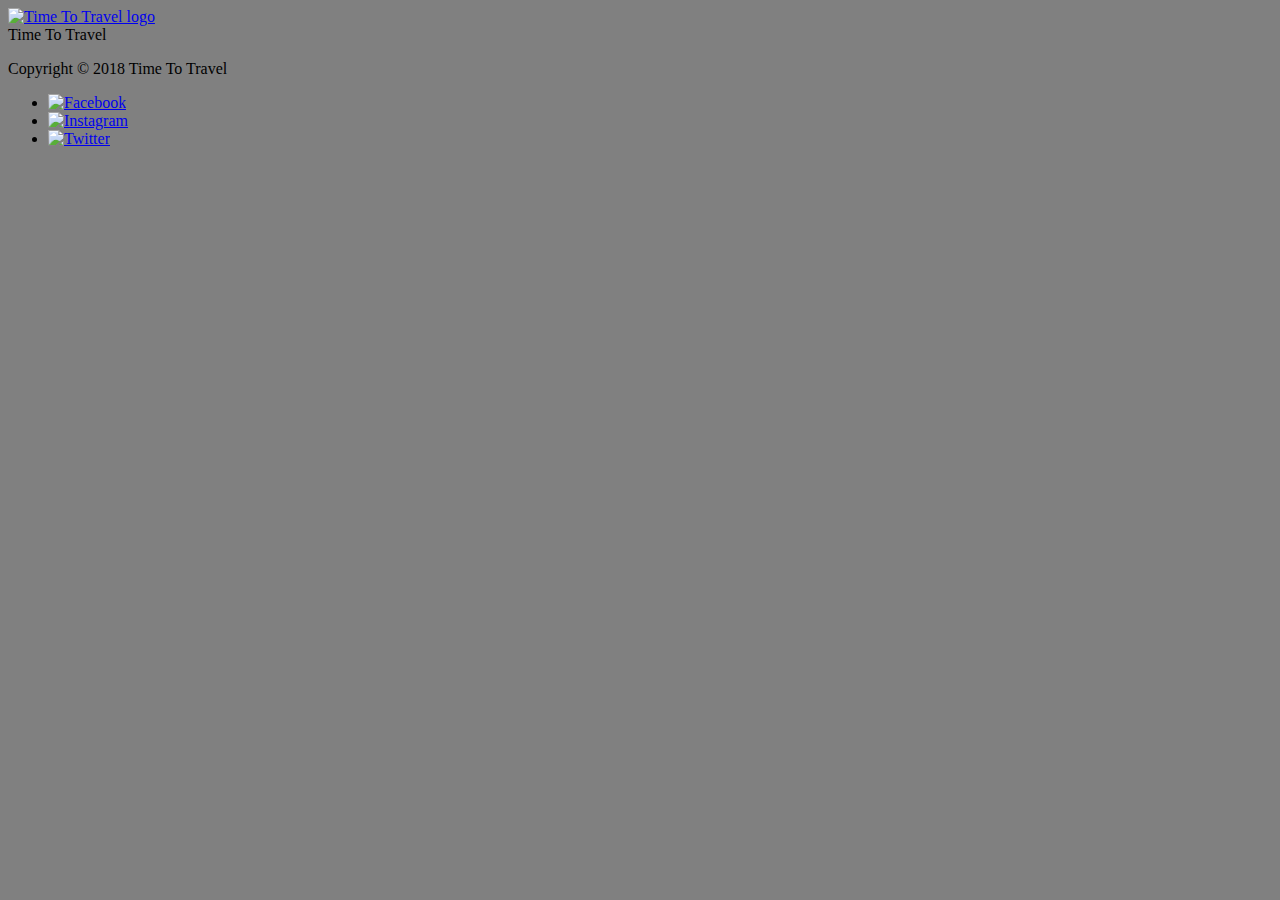
==== index.html @ 0cbfc21f "footer code" ====
<!doctype html>

<html>

<head>
    <meta charset="utf-8">
    <title>Great deals from It's Time To Travel</title>

</head>

<body style="background: grey;">

    <header>
        <div class="layout-wide">
            <div class="logo-wrapper">
                <a href="index.html">
                    <img src="resources/images/logo.svg" alt="Time To Travel logo" class="logo">
                </a>
            </div>
            <!-- logo-wrapper -->

            <div class="site-title">
                Time To Travel
            </div>
        </div>
    </header>

    <main>

    </main>

    <footer>
        <div class="footer-subscribe">

            <div class="layout-wide">

                <!-- subscription form will go here -->

            </div>


        </div>

        <div class="footer-notices">
            <div class="layout-wide">

                <p class="copyright">Copyright &copy; 2018 Time To Travel</p>


                <ul>
                    <li>
                        <a href="https://facebook.com" target="new">
                            <img src="resources/icons/icon-facebook.svg" alt="Facebook">
                        </a>
                    </li>

                    <li>
                        <a href="http://instagram.com" target="new">
                            <img src="resources/icons/icon-instagram.svg" alt="Instagram">
                        </a>
                    </li>

                    <li>
                        <a href="https://twitter.com" target="new">
                            <img src="resources/icons/icon-twitter.svg" alt="Twitter">
                        </a>
                    </li>
                </ul>
            </div>
        </div>

    </footer>




</body>


</html>
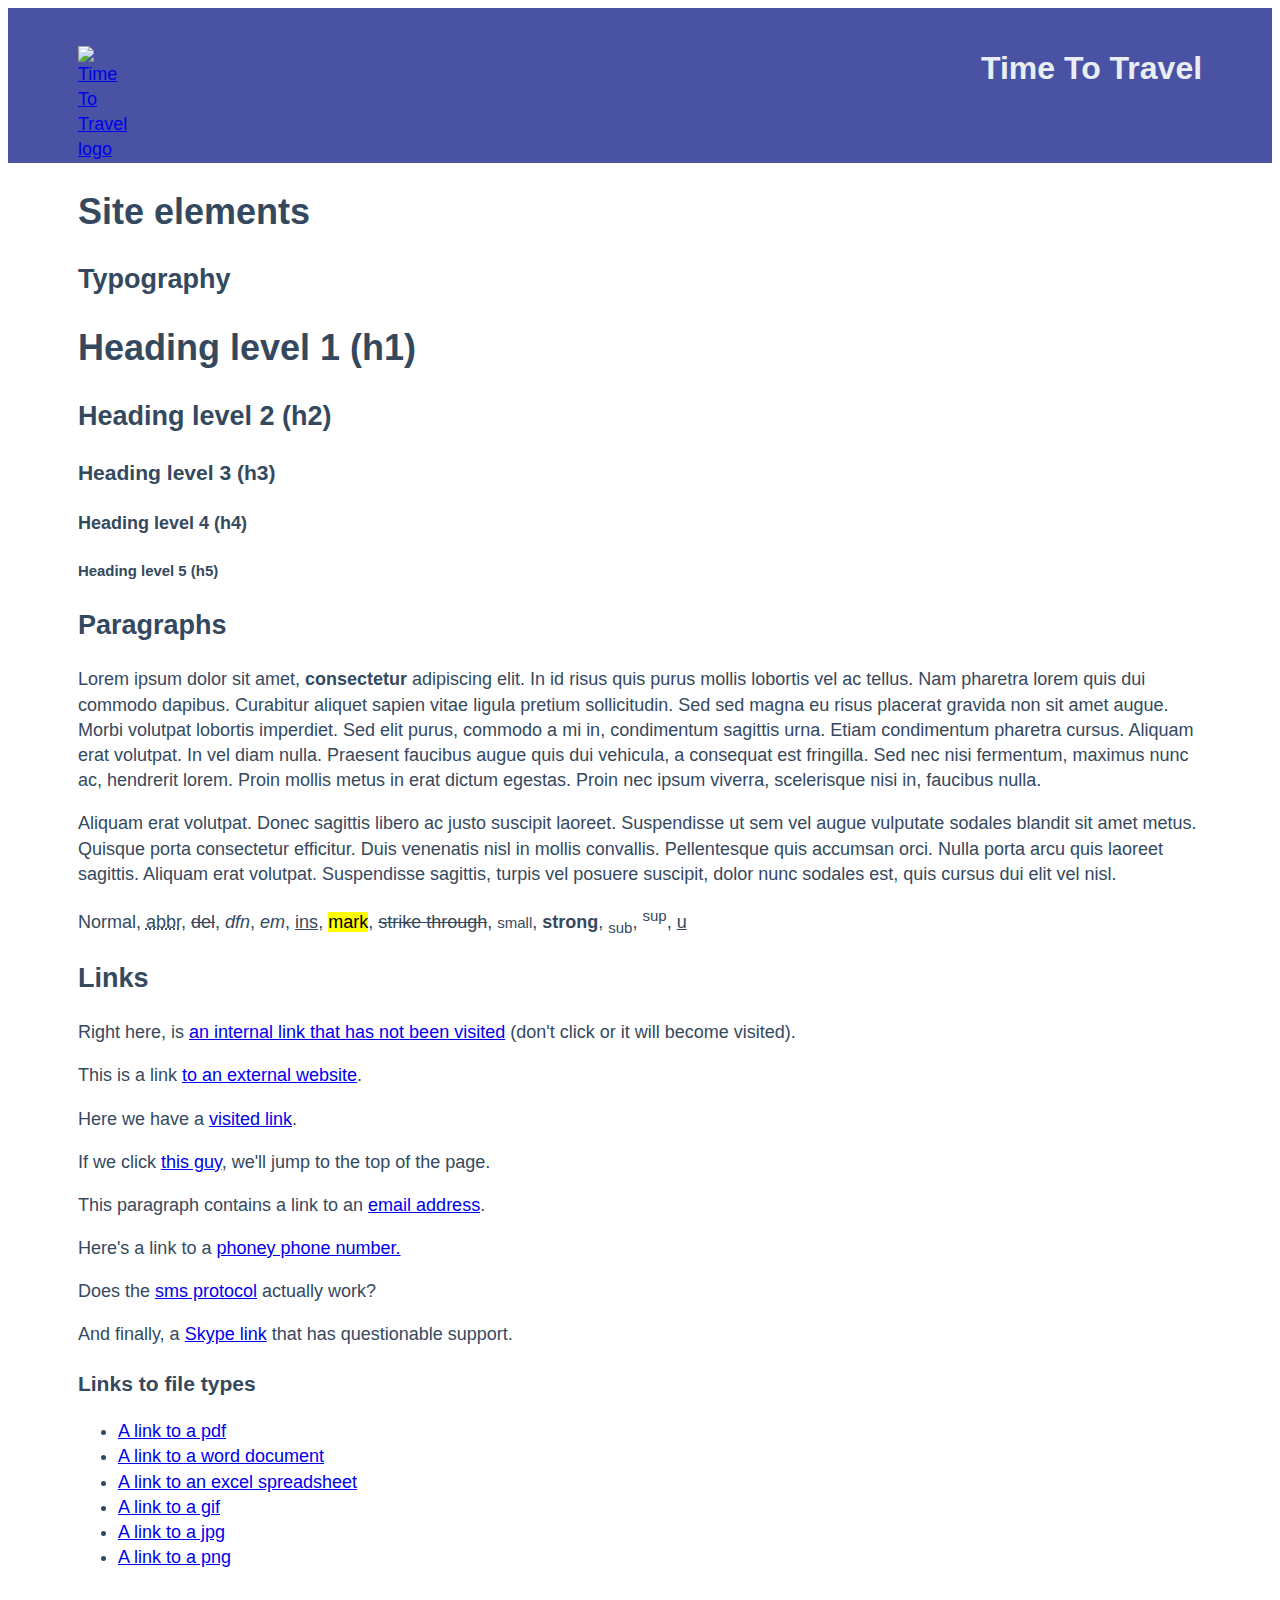
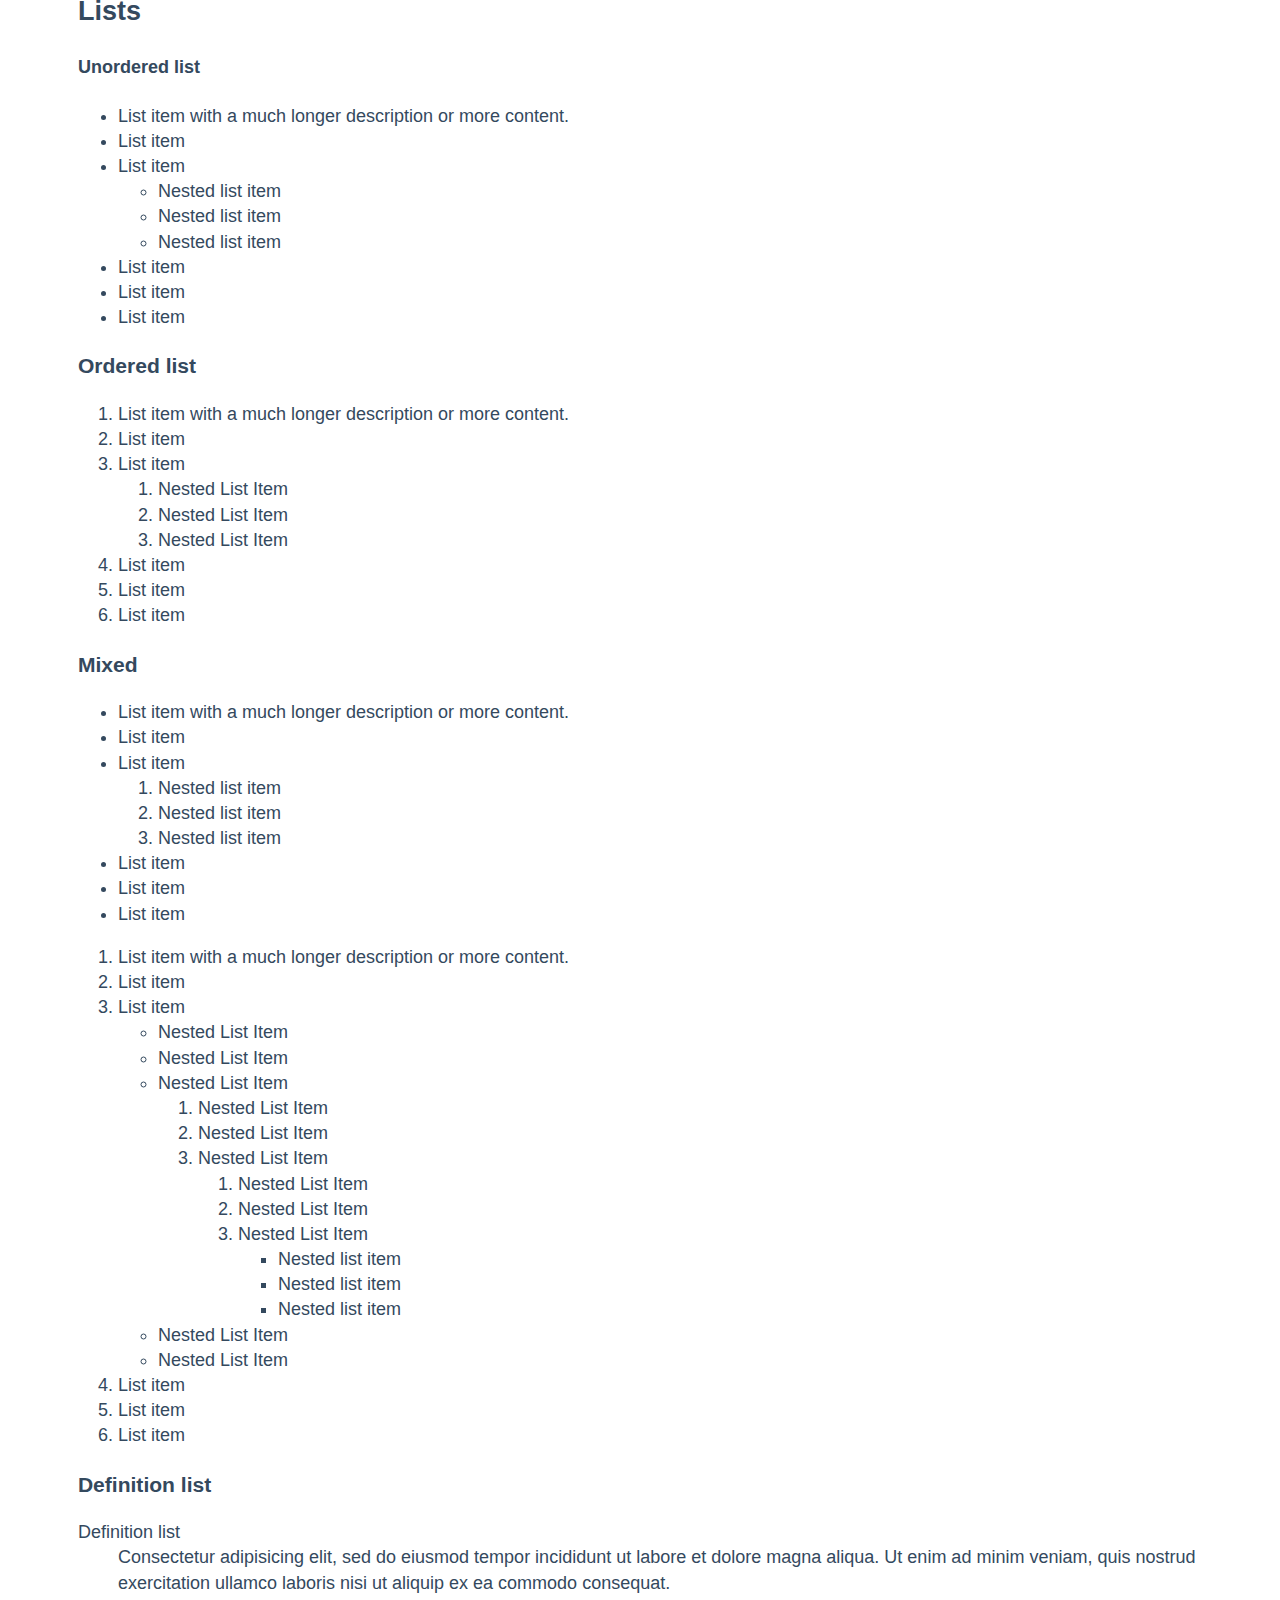
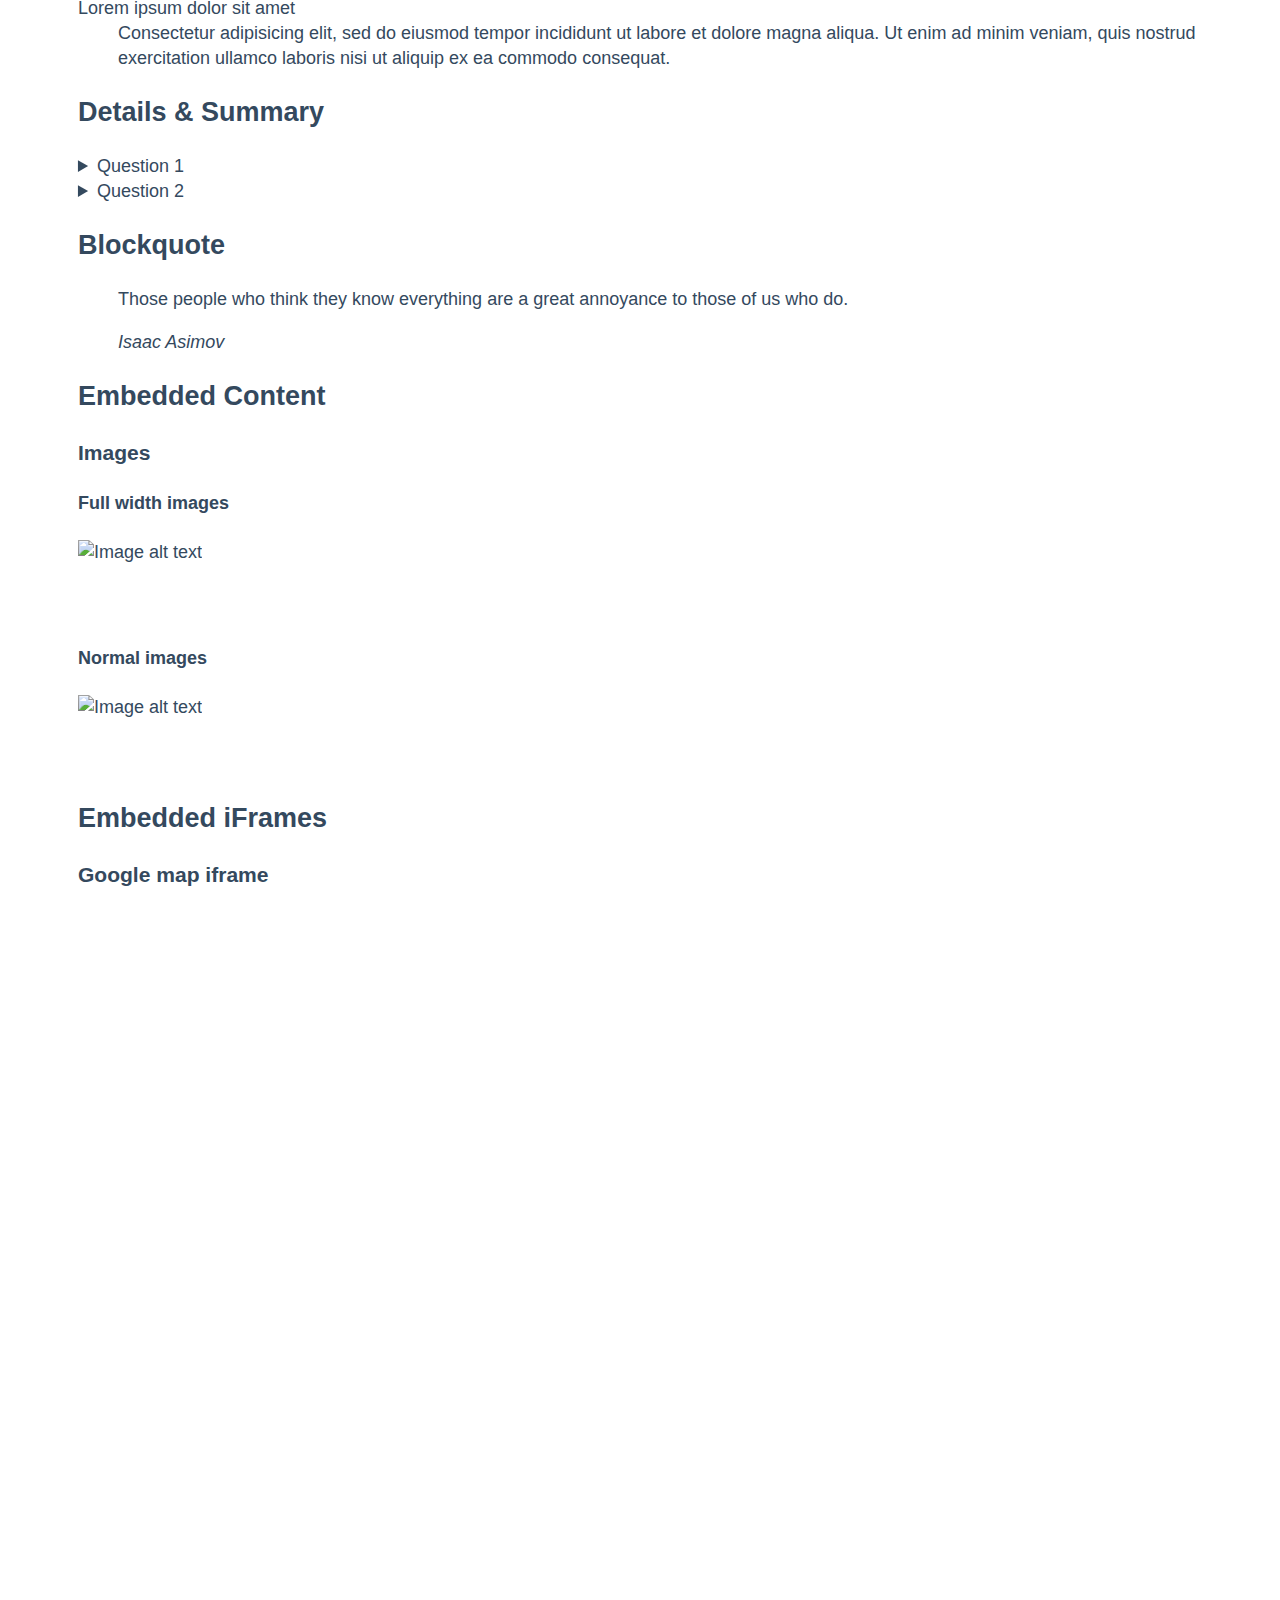
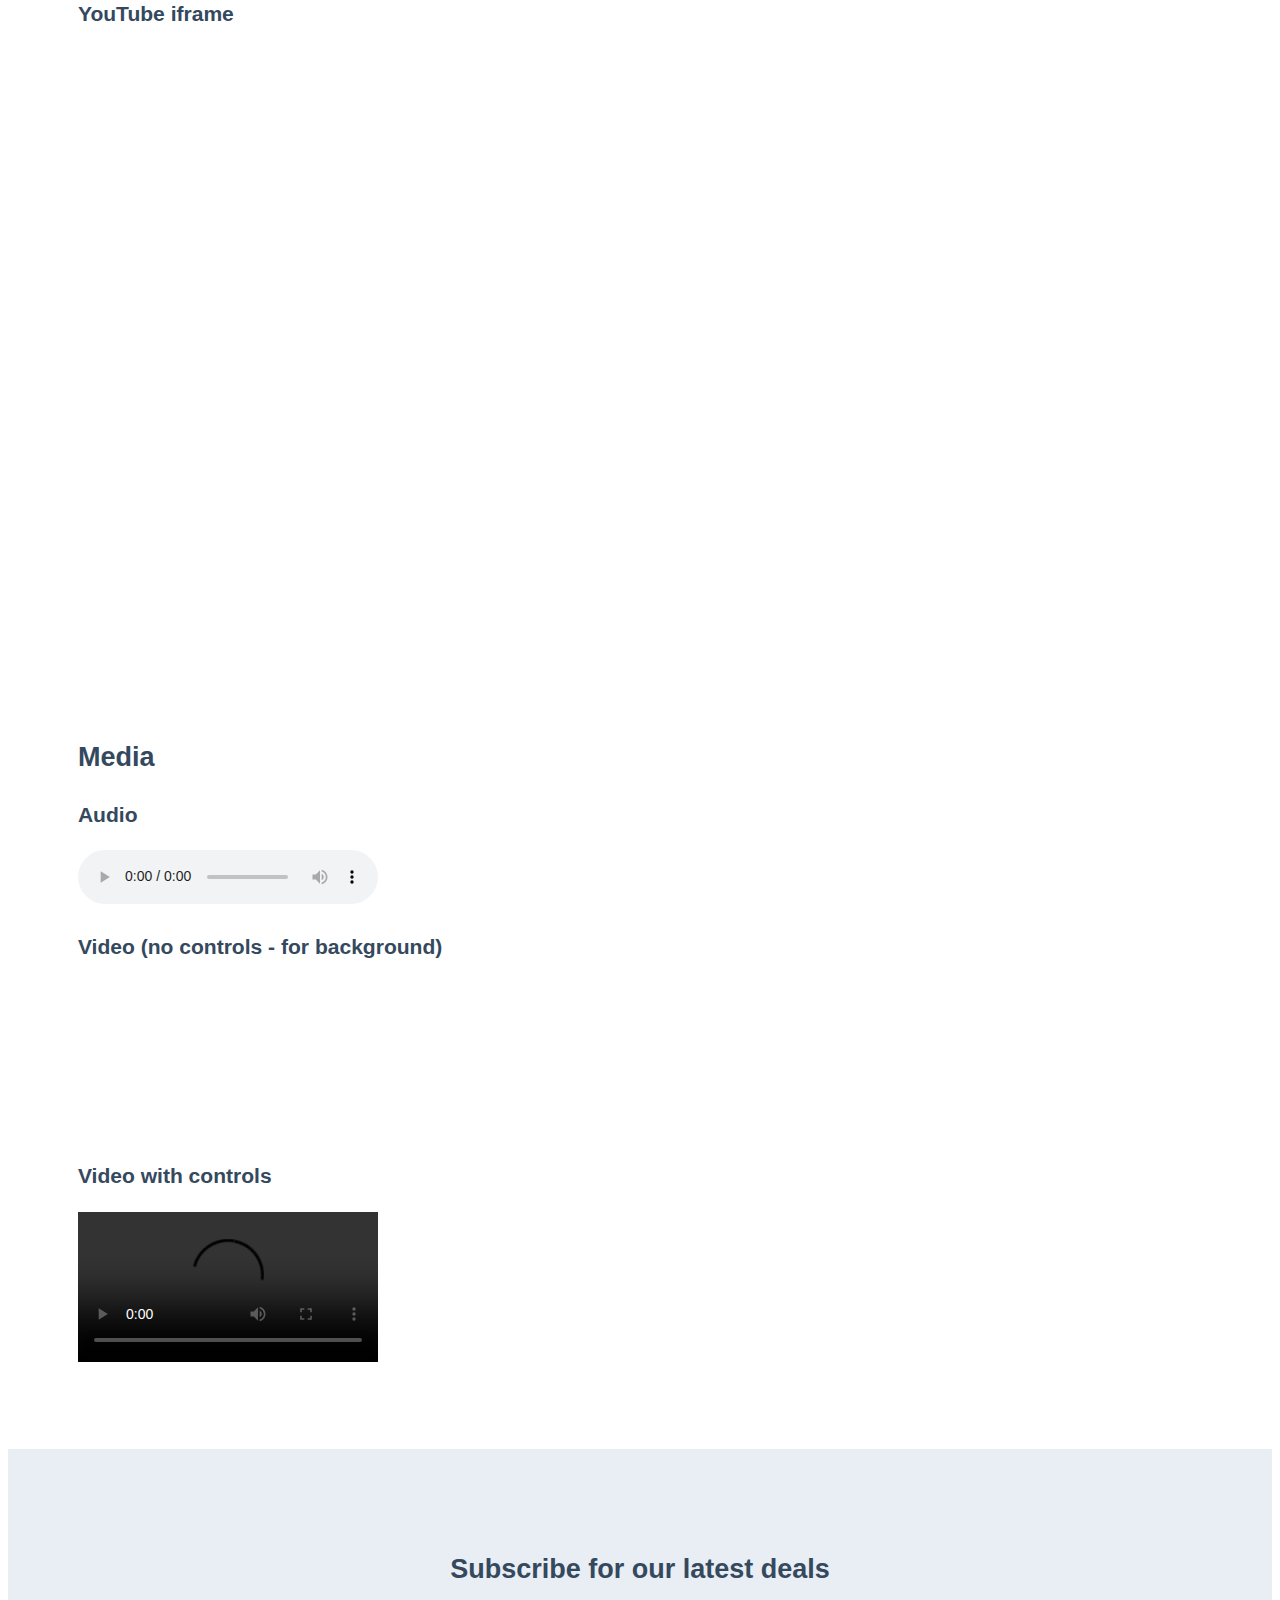
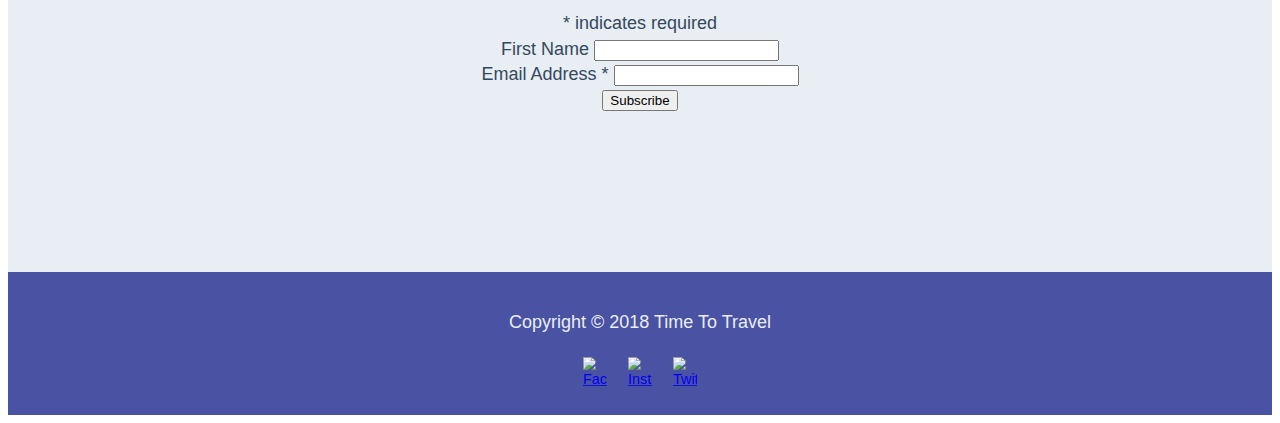
==== commit 6ce8b5e3: "footer updates and iframe fixes" ====
--- a/index.html
+++ b/index.html
@@ -6,9 +6,14 @@
     <meta charset="utf-8">
     <title>Great deals from It's Time To Travel</title>
 
+    <meta name="viewport" content="width=device-width">
+
+    <link rel="stylesheet" href="resources/css/normalize.css">
+    <link rel="stylesheet" href="resources/css/main.css">
+
 </head>
 
-<body style="background: grey;">
+<body>
 
     <header>
         <div class="layout-wide">
@@ -27,6 +32,307 @@
 
     <main>
 
+        <section class="layout-wide">
+            <h1>Site elements</h1>
+
+            <h2>Typography</h2>
+
+            <h1>Heading level 1 (h1)</h1>
+            <h2 class="section-title">Heading level 2 (h2)</h2>
+            <h3 class="subtitle">Heading level 3 (h3)</h3>
+            <h4 class="">Heading level 4 (h4)</h4>
+            <h5>Heading level 5 (h5)</h5>
+
+
+            <h2>Paragraphs</h2>
+            <p>Lorem ipsum dolor sit amet,
+                <strong>consectetur</strong> adipiscing elit. In id risus quis purus mollis lobortis vel ac tellus. Nam pharetra
+                lorem quis dui commodo dapibus. Curabitur aliquet sapien vitae ligula pretium sollicitudin. Sed sed magna
+                eu risus placerat gravida non sit amet augue. Morbi volutpat lobortis imperdiet. Sed elit purus, commodo
+                a mi in, condimentum sagittis urna. Etiam condimentum pharetra cursus. Aliquam erat volutpat. In vel diam
+                nulla. Praesent faucibus augue quis dui vehicula, a consequat est fringilla. Sed nec nisi fermentum, maximus
+                nunc ac, hendrerit lorem. Proin mollis metus in erat dictum egestas. Proin nec ipsum viverra, scelerisque
+                nisi in, faucibus nulla.</p>
+            <p>Aliquam erat volutpat. Donec sagittis libero ac justo suscipit laoreet. Suspendisse ut sem vel augue vulputate
+                sodales blandit sit amet metus. Quisque porta consectetur efficitur. Duis venenatis nisl in mollis convallis.
+                Pellentesque quis accumsan orci. Nulla porta arcu quis laoreet sagittis. Aliquam erat volutpat. Suspendisse
+                sagittis, turpis vel posuere suscipit, dolor nunc sodales est, quis cursus dui elit vel nisl.</p>
+
+            <p>Normal,
+                <abbr title="Abbreviations">abbr</abbr>,
+                <del>del</del>,
+                <dfn>dfn</dfn>,
+                <em>em</em>,
+                <ins>ins</ins>,
+                <mark>mark</mark>,
+                <s>strike through</s>,
+                <small>small</small>,
+                <strong>strong</strong>,
+                <sub>sub</sub>,
+                <sup>sup</sup>,
+                <u>u</u>
+            </p>
+
+
+            <h2>Links</h2>
+            <p>Right here, is
+                <a href="?2017-06-2703%3A30%3A17">an internal link that has not been visited</a> (don't click or it will become visited).
+            </p>
+            <p>This is a link
+                <a href="http://google.com">to an external website</a>.</p>
+            <p>Here we have a
+                <a href=".">visited link</a>.</p>
+            <p>If we click
+                <a href="#">this guy</a>, we'll jump to the top of the page.</p>
+
+            <p>This paragraph contains a link to an
+                <a href="mailto:sam@meeum.com">email address</a>.</p>
+            <p>Here's a link to a
+                <a href="tel:12345678">phoney phone number.</a>
+            </p>
+            <p>Does the
+                <a href="sms:0413889846">sms protocol</a> actually work?</p>
+            <p>And finally, a
+                <a href="callto:sam_hemphill">Skype link</a> that has questionable support.</p>
+            <h3>Links to file types</h3>
+            <ul class="file-list">
+                <li>
+                    <a href="test.pdf">A link to a pdf</a>
+                </li>
+                <li>
+                    <a href="test.doc">A link to a word document</a>
+                </li>
+                <li>
+                    <a href="test.xlsx">A link to an excel spreadsheet</a>
+                </li>
+                <li>
+                    <a href="test.gif">A link to a gif</a>
+                </li>
+                <li>
+                    <a href="test.jpg">A link to a jpg</a>
+                </li>
+                <li>
+                    <a href="test.png">A link to a png</a>
+                </li>
+            </ul>
+
+            <h2>Lists</h2>
+            <h4>Unordered list</h4>
+            <ul>
+                <li>List item with a much longer description or more content.</li>
+                <li>List item</li>
+                <li>List item
+                    <ul>
+                        <li>Nested list item</li>
+                        <li>Nested list item</li>
+                        <li>Nested list item</li>
+                    </ul>
+                </li>
+                <li>List item</li>
+                <li>List item</li>
+                <li>List item</li>
+            </ul>
+            <h3>Ordered list</h3>
+            <ol>
+                <li>List item with a much longer description or more content.</li>
+                <li>List item</li>
+                <li>List item
+                    <ol>
+                        <li>Nested List Item</li>
+                        <li>Nested List Item</li>
+                        <li>Nested List Item</li>
+                    </ol>
+                </li>
+                <li>List item</li>
+                <li>List item</li>
+                <li>List item</li>
+            </ol>
+            <h3>Mixed</h3>
+            <ul>
+                <li>List item with a much longer description or more content.</li>
+                <li>List item</li>
+                <li>List item
+                    <ol>
+                        <li>Nested list item</li>
+                        <li>Nested list item</li>
+                        <li>Nested list item</li>
+                    </ol>
+                </li>
+                <li>List item</li>
+                <li>List item</li>
+                <li>List item</li>
+            </ul>
+            <ol>
+                <li>List item with a much longer description or more content.</li>
+                <li>List item</li>
+                <li>List item
+                    <ul>
+                        <li>Nested List Item</li>
+                        <li>Nested List Item</li>
+                        <li>Nested List Item
+                            <ol>
+                                <li>Nested List Item</li>
+                                <li>Nested List Item</li>
+                                <li>Nested List Item
+                                    <ol>
+                                        <li>Nested List Item</li>
+                                        <li>Nested List Item</li>
+                                        <li>Nested List Item
+                                            <ul>
+                                                <li>Nested list item</li>
+                                                <li>Nested list item</li>
+                                                <li>Nested list item</li>
+                                            </ul>
+                                        </li>
+                                    </ol>
+                                </li>
+                            </ol>
+                        </li>
+                        <li>Nested List Item</li>
+                        <li>Nested List Item</li>
+                    </ul>
+                </li>
+                <li>List item</li>
+                <li>List item</li>
+                <li>List item</li>
+            </ol>
+            <h3>Definition list</h3>
+            <dl>
+                <dt>Definition list</dt>
+                <dd>Consectetur adipisicing elit, sed do eiusmod tempor incididunt ut labore et dolore magna aliqua. Ut enim
+                    ad minim veniam, quis nostrud exercitation ullamco laboris nisi ut aliquip ex ea commodo consequat.</dd>
+                <dt>Lorem ipsum dolor sit amet</dt>
+                <dd>Consectetur adipisicing elit, sed do eiusmod tempor incididunt ut labore et dolore magna aliqua. Ut enim
+                    ad minim veniam, quis nostrud exercitation ullamco laboris nisi ut aliquip ex ea commodo consequat.</dd>
+            </dl>
+            <h2>Details &amp; Summary</h2>
+            <details>
+                <summary>Question 1</summary>
+                <p>
+                    <strong>Pellentesque habitant morbi tristique</strong> senectus et netus et malesuada fames ac turpis egestas.
+                    Vestibulum tortor quam, feugiat vitae, ultricies eget, tempor sit amet, ante. Donec eu libero sit amet
+                    quam egestas semper.
+                    <em>Aenean ultricies mi vitae est.</em> Mauris placerat eleifend leo. Quisque sit amet est et sapien ullamcorper
+                    pharetra. Vestibulum erat wisi, condimentum sed,
+                    <code>commodo vitae</code>, ornare sit amet, wisi. Aenean fermentum, elit eget tincidunt condimentum, eros ipsum rutrum orci, sagittis
+                    tempus lacus enim ac dui.
+                    <a href="#" onclick="return false;">Donec non enim</a> in turpis pulvinar facilisis. Ut felis.</p>
+                <details>
+                    <summary>Related documents</summary>
+                    <ul>
+                        <li>
+                            <a href="#" onclick="return false;">Lorem ipsum dolor sit amet, consectetuer adipiscing elit.</a>
+                        </li>
+                        <li>
+                            <a href="#" onclick="return false;">Aliquam tincidunt mauris eu risus.</a>
+                        </li>
+                        <li>
+                            <a href="#" onclick="return false;">Lorem ipsum dolor sit amet, consectetuer adipiscing elit.</a>
+                        </li>
+                        <li>
+                            <a href="#" onclick="return false;">Aliquam tincidunt mauris eu risus.</a>
+                        </li>
+                    </ul>
+                </details>
+            </details>
+            <details>
+                <summary>Question 2</summary>
+                <p>Duis consequat metus et eros rutrum, interdum facilisis urna interdum. Etiam facilisis diam in libero varius
+                    ultricies id id est. Sed lacinia pellentesque sem vel sagittis.</p>
+            </details>
+
+            <h2>Blockquote</h2>
+            <blockquote>
+                <p>Those people who think they know everything are a great annoyance to those of us who do.</p>
+                <cite>Isaac Asimov</cite>
+            </blockquote>
+
+            <h2>Embedded Content</h2>
+
+            <h3>Images</h3>
+
+            <h4>Full width images</h4>
+            <div class="layout-full-width">
+
+
+                <img src="/resources/" alt="Image alt text">
+
+            </div>
+            <h4>Normal images</h4>
+            <div class="layout-full-width">
+
+                <img src="//placekitten.com/480/480" alt="Image alt text">
+
+            </div>
+
+
+            <h2 class="">Embedded iFrames</h2>
+
+            <h3>Google map iframe</h3>
+
+
+            <div class="iframe-container">
+
+                <iframe src="//www.google.com/maps/embed?pb=!1m18!1m12!1m3!1d3023.0178591622634!2d-73.99626068437783!3d40.739632543860985!2m3!1f0!2f0!3f0!3m2!1i1024!2i768!4f13.1!3m3!1m2!1s0x89c259a328bb5c7f%3A0xf14187fc45e4df26!2sSpotify!5e0!3m2!1sen!2sau!4v1525579267928"
+                    width="600" height="450" frameborder="0" style="border:0" allowfullscreen></iframe>
+
+            </div>
+
+            <h3>YouTube iframe</h3>
+
+            <div class="iframe-container">
+                <iframe width="560" height="315" src="//www.youtube.com/embed/M_8iD5xS1hI?rel=0" frameborder="0" allow="autoplay; encrypted-media"
+                    allowfullscreen></iframe>
+            </div>
+
+
+
+
+
+            <h2>Media</h2>
+
+            <h3>Audio</h3>
+
+
+            <div>
+                <!-- Simple audio playback -->
+                <audio src="resources/audio/Friday-Night-Lights-intro.mp3" controls>
+                    Your browser does not support the
+                    <code>audio</code> element.
+                </audio>
+            </div>
+
+
+
+            <h3>Video (no controls - for background)</h3>
+            <video autoplay loop class="">
+                <source src="resources/video/Cloud_Surf.mp4" type="video/mp4" poster="resources/video/Cloud_Surf.jpg" />Your browser does not support the video tag. I suggest you upgrade your browser.
+                <source src="resources/video/Cloud_Surf.webm" type="video/webm" poster="resources/video/Cloud_Surf.jpg" />Your browser does not support the video tag. I suggest you upgrade your browser.
+            </video>
+
+
+
+            <h3>Video with controls</h3>
+
+
+
+            <video controls class="">
+                <source src="resources/video/Cloud_Surf.mp4" type="video/mp4" poster="resources/video/Cloud_Surf.jpg" />Your browser does not support the video tag. I suggest you upgrade your browser.
+                <source src="resources/video/Cloud_Surf.webm" type="video/webm" poster="resources/video/Cloud_Surf.jpg" />Your browser does not support the video tag. I suggest you upgrade your browser.
+            </video>
+
+
+
+
+
+
+        </section>
+
+
+
+
+
+
     </main>
 
     <footer>
@@ -36,6 +342,44 @@
 
                 <!-- subscription form will go here -->
 
+                <!-- Begin MailChimp Signup Form -->
+
+
+                <div id="mc_embed_signup">
+                    <form action="https://github.us18.list-manage.com/subscribe/post?u=726a6baed27f30e74082dbbb5&amp;id=59e0bcc5d7" method="post"
+                        id="mc-embedded-subscribe-form" name="mc-embedded-subscribe-form" class="validate" target="_blank" novalidate>
+                        <div id="mc_embed_signup_scroll">
+                            <h2>Subscribe for our latest deals</h2>
+                            <div class="indicates-required">
+                                <span class="asterisk">*</span> indicates required</div>
+                            <div class="mc-field-group">
+                                <label for="mce-FNAME">First Name </label>
+                                <input type="text" value="" name="FNAME" class="" id="mce-FNAME">
+                            </div>
+                            <div class="mc-field-group">
+                                <label for="mce-EMAIL">Email Address
+                                    <span class="asterisk">*</span>
+                                </label>
+                                <input type="email" value="" name="EMAIL" class="required email" id="mce-EMAIL">
+                            </div>
+                            <div id="mce-responses" class="clear">
+                                <div class="response" id="mce-error-response" style="display:none"></div>
+                                <div class="response" id="mce-success-response" style="display:none"></div>
+                            </div>
+                            <!-- real people should not fill this in and expect good things - do not remove this or risk form bot signups-->
+                            <div style="position: absolute; left: -5000px;" aria-hidden="true">
+                                <input type="text" name="b_726a6baed27f30e74082dbbb5_59e0bcc5d7" tabindex="-1" value="">
+                            </div>
+                            <div class="clear">
+                                <input type="submit" value="Subscribe" name="subscribe" id="mc-embedded-subscribe" class="button">
+                            </div>
+                        </div>
+                    </form>
+                </div>
+                <script type='text/javascript' src='//s3.amazonaws.com/downloads.mailchimp.com/js/mc-validate.js'></script>
+                <script type='text/javascript'>(function ($) { window.fnames = new Array(); window.ftypes = new Array(); fnames[1] = 'FNAME'; ftypes[1] = 'text'; fnames[0] = 'EMAIL'; ftypes[0] = 'email'; }(jQuery)); var $mcj = jQuery.noConflict(true);</script>
+                <!--End mc_embed_signup-->
+
             </div>
 
 
@@ -47,7 +391,7 @@
                 <p class="copyright">Copyright &copy; 2018 Time To Travel</p>
 
 
-                <ul>
+                <ul class="social-links">
                     <li>
                         <a href="https://facebook.com" target="new">
                             <img src="resources/icons/icon-facebook.svg" alt="Facebook">
--- a/resources/css/main.css
+++ b/resources/css/main.css
@@ -0,0 +1,210 @@
+/* ------------------------------------------------
+VARIABLES
+*/
+:root {
+  /* theme colors */
+  --color-almost-white: #e8eef4;
+
+  --color-light-green: #63dbc1;
+  --color-purple: #4952a3;
+  --color-red: #ff5b5e;
+
+  --color-deep-blue: #28313b;
+  --color-light-grey: #97a4b1;
+
+  --color-mid-blue: #34495e;
+
+  /* extrapolated colours */
+  --main-text-color: var(--color-mid-blue);
+  --strong-text-color: var(--color-deep-blue);
+  --alternative-text-color: var(--color-almost-white);
+  --error-color: var(--color-red);
+  --border-color: var(--color-light-grey);
+
+  --main-bg-color: var(--color-almost-white);
+  --secondary-bg-color: var(--color-almost-white);
+  --alternative-bg-color: var(--color-purple);
+
+  /* font styles */
+
+  --font-heading: "Rubik", sans-serif;
+  --font-default: "Karla", sans-serif;
+
+  /* spacing*/
+  --padder: 3%;
+  --spacer: 20px;
+  --spacer-large: 80px;
+  --transition-time: 0.3s;
+
+  /* font sizes */
+  --font-size-site-title: 32px;
+  --font-size-page-title: 40px;
+  --font-size-section-title: 30px;
+  --font-size-sub-title: 24px;
+  --font-size-heading-small: 16px;
+  --font-size-detail-copy: 14px;
+
+  --area-wide: 1200px;
+}
+
+/* ------------------------------------------------
+GLOBAL DEFAULTS
+*/
+* {
+  box-sizing: border-box;
+}
+
+body {
+  font-family: var(--font-default);
+  line-height: 1.4;
+  color: var(--main-text-color);
+  font-size: 18px;
+}
+
+img,
+video,
+iframe {
+  max-width: 100%;
+  height: auto;
+}
+
+/* ------------------------------------------------
+HEADINGS AND TYPE
+*/
+
+/* ------------------------------------------------
+LAYOUTS
+*/
+
+.layout-full-width,
+.layout-wide {
+  margin-bottom: var(--spacer-large);
+  padding: 0 var(--padder);
+
+  /* centering the divs*/
+  margin-left: auto;
+  margin-right: auto;
+}
+
+.layout-full-width {
+  width: 100%;
+  padding-left: 0;
+  padding-right: 0;
+}
+
+.layout-wide {
+  max-width: var(--area-wide);
+}
+
+/* ------------------------------------------------
+HEADER
+*/
+
+header {
+  background-color: var(--alternative-bg-color);
+  padding-top: var(--padder);
+}
+
+header .layout-wide {
+  margin-bottom: 0;
+  overflow: hidden;
+}
+
+.logo-wrapper {
+  width: 20%;
+  float: left;
+}
+
+.logo {
+  max-width: 50px;
+}
+
+.site-title {
+  font-family: var(--font-heading);
+  font-size: var(--font-size-site-title);
+  color: var(--alternative-text-color);
+  font-weight: bold;
+  width: 80%;
+  text-align: right;
+  float: right;
+}
+
+/* ------------------------------------------------
+NAVIGATION
+*/
+
+/* ------------------------------------------------
+FOOTER
+*/
+
+footer {
+  background-color: var(--alternative-bg-color);
+
+}
+
+.footer-subscribe {
+    background-color: var(--secondary-bg-color);
+    padding: var(--spacer-large) 0;
+    text-align: center;
+}
+
+.footer-notices {
+    padding: var(--spacer) 0;
+}
+
+.footer-notices .layout-wide {
+    text-align: center;
+    margin-bottom: 0;
+}
+
+.copyright {
+    color: var(--alternative-text-color);
+}
+
+/* social icons */
+.social-links {
+    list-style: none;
+    padding: 0;
+    margin: 0;
+}
+
+.social-links li {
+    display: inline-block;
+    margin-left: 5px;
+    margin-right: 5px;
+}
+
+.social-links a {
+    display: block;
+    max-width: 30px;
+    transform: scale(0.8);
+    transition: var(--transition-time);
+}
+
+.social-links a:hover {
+    transform: scale(1);
+}
+
+/* ------------------------------------------------
+FORMS
+*/
+
+/* ------------------------------------------------
+MODULES
+*/
+
+.iframe-container {
+    position: relative;
+    height: 0;
+    overflow: hidden;
+    padding-bottom: 56.25%;
+    padding-top: 35px;
+}
+
+.iframe-container iframe {
+    position: absolute;
+    top: 0;
+    left: 0;
+    width: 100%;
+    height: 100%;
+}
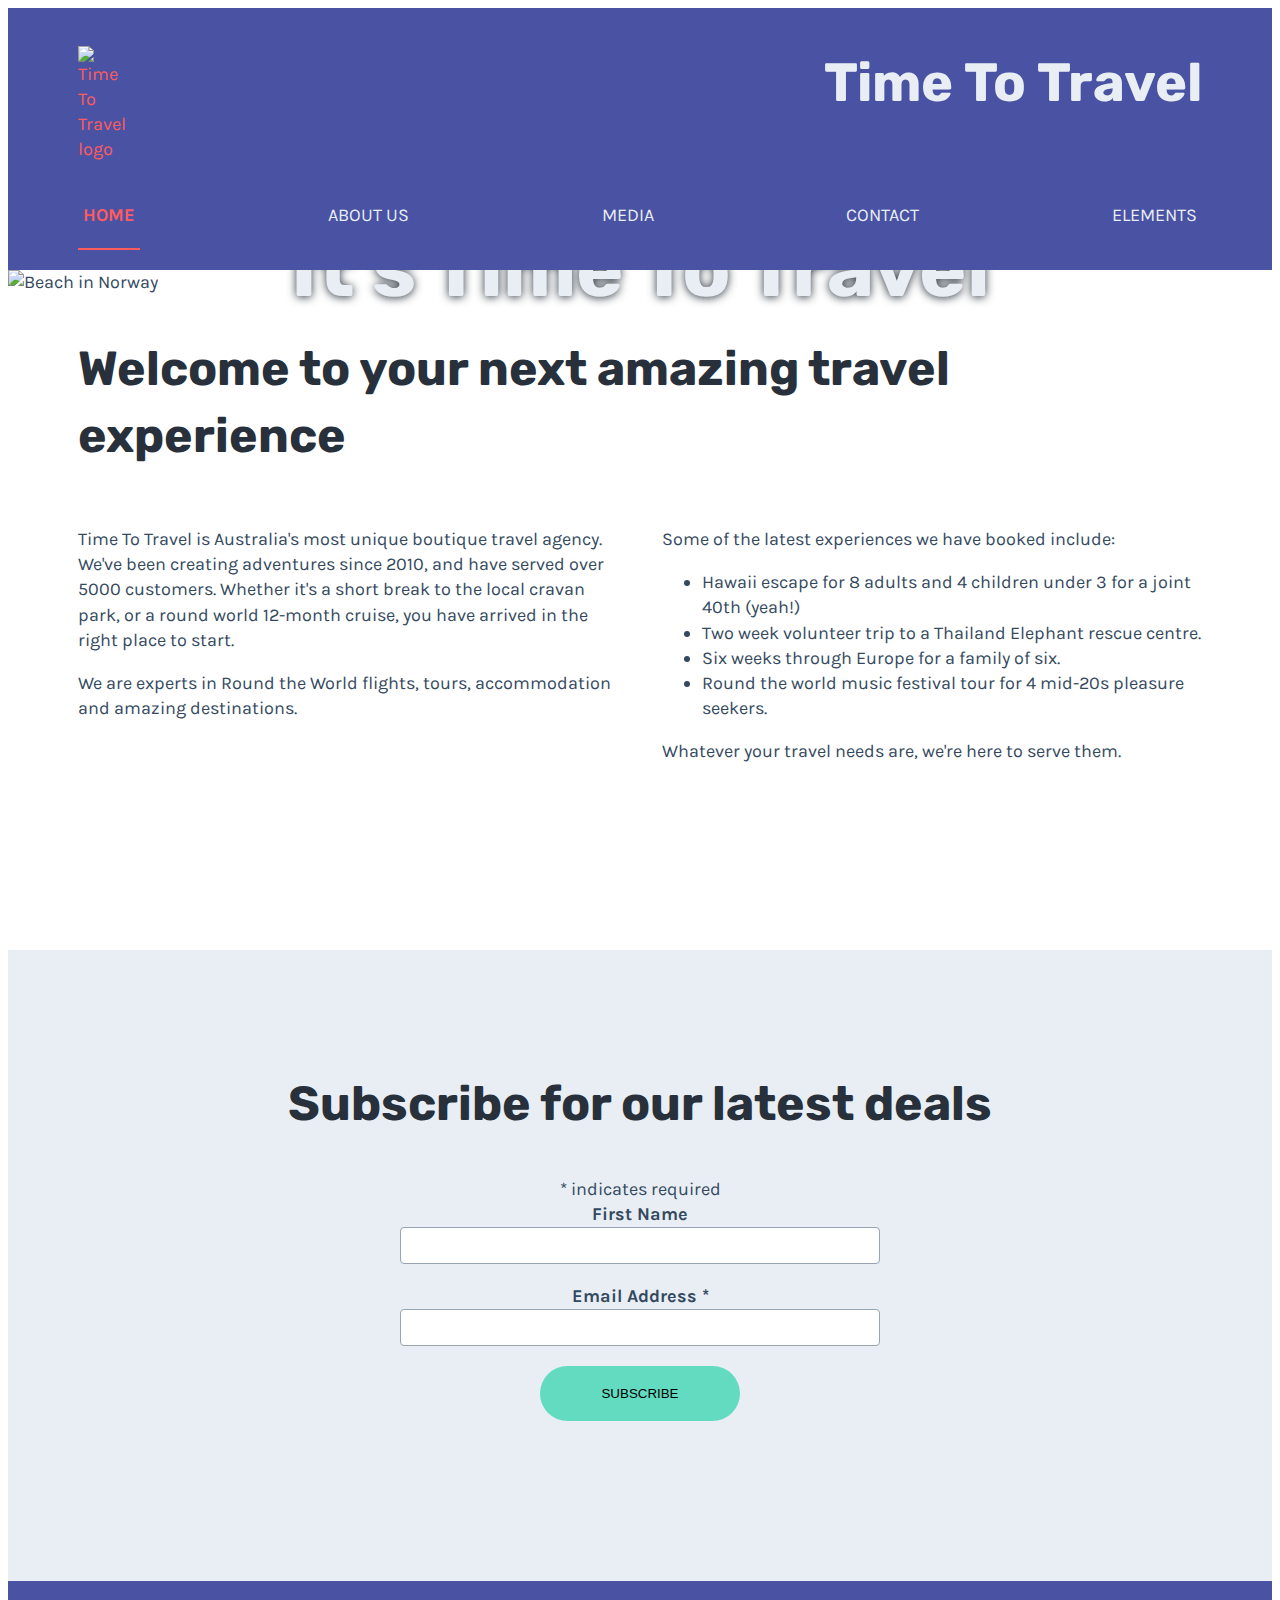
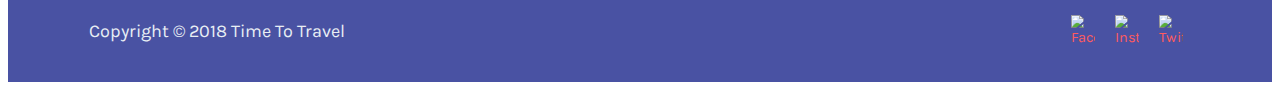
==== commit 6c992296: "WOOHOO" ====
--- a/index.html
+++ b/index.html
@@ -10,6 +10,17 @@
 
     <link rel="stylesheet" href="resources/css/normalize.css">
     <link rel="stylesheet" href="resources/css/main.css">
+
+
+    <link rel="apple-touch-icon" sizes="180x180" href="resources/icons/apple-touch-icon.png">
+    <link rel="icon" type="image/png" sizes="32x32" href="resources/icons/favicon-32x32.png">
+    <link rel="icon" type="image/png" sizes="16x16" href="resources/icons/favicon-16x16.png">
+    <link rel="manifest" href="resources/icons/site.webmanifest">
+    <link rel="mask-icon" href="resources/icons/safari-pinned-tab.svg" color="#5bbad5">
+    <link rel="shortcut icon" href="resources/icons/favicon.ico">
+    <meta name="msapplication-TileColor" content="#2b5797">
+    <meta name="msapplication-config" content="resources/icons/browserconfig.xml">
+    <meta name="theme-color" content="#ffffff">
 
 </head>
 
@@ -30,306 +41,78 @@
         </div>
     </header>
 
+
+    <div class="navigation">
+
+        <button class="nav-prompt">Open Navigation</button>
+
+        <nav class="layout-wide nav-inner" aria-expanded="false">
+            <ul>
+                <li>
+                    <a href="index.html" class="active">Home</a>
+                </li>
+                <li>
+                    <a href="about.html">About Us</a>
+                </li>
+                <li>
+                    <a href="media.html">Media</a>
+                </li>
+                <li>
+                    <a href="contact.html">Contact</a>
+                </li>
+                <li>
+                    <a href="elements.html">Elements</a>
+                </li>
+            </ul>
+
+        </nav>
+    </div>
+
     <main>
 
+        <div class="hero-module">
+
+            <img src="resources/images/norway-1400.jpg" alt="Beach in Norway">
+
+            <div class="hero-content">
+                <h1 class="layout-wide heading-main">
+                    It's Time To Travel
+                </h1>
+
+            </div>
+
+
+        </div>
+
         <section class="layout-wide">
-            <h1>Site elements</h1>
-
-            <h2>Typography</h2>
-
-            <h1>Heading level 1 (h1)</h1>
-            <h2 class="section-title">Heading level 2 (h2)</h2>
-            <h3 class="subtitle">Heading level 3 (h3)</h3>
-            <h4 class="">Heading level 4 (h4)</h4>
-            <h5>Heading level 5 (h5)</h5>
-
-
-            <h2>Paragraphs</h2>
-            <p>Lorem ipsum dolor sit amet,
-                <strong>consectetur</strong> adipiscing elit. In id risus quis purus mollis lobortis vel ac tellus. Nam pharetra
-                lorem quis dui commodo dapibus. Curabitur aliquet sapien vitae ligula pretium sollicitudin. Sed sed magna
-                eu risus placerat gravida non sit amet augue. Morbi volutpat lobortis imperdiet. Sed elit purus, commodo
-                a mi in, condimentum sagittis urna. Etiam condimentum pharetra cursus. Aliquam erat volutpat. In vel diam
-                nulla. Praesent faucibus augue quis dui vehicula, a consequat est fringilla. Sed nec nisi fermentum, maximus
-                nunc ac, hendrerit lorem. Proin mollis metus in erat dictum egestas. Proin nec ipsum viverra, scelerisque
-                nisi in, faucibus nulla.</p>
-            <p>Aliquam erat volutpat. Donec sagittis libero ac justo suscipit laoreet. Suspendisse ut sem vel augue vulputate
-                sodales blandit sit amet metus. Quisque porta consectetur efficitur. Duis venenatis nisl in mollis convallis.
-                Pellentesque quis accumsan orci. Nulla porta arcu quis laoreet sagittis. Aliquam erat volutpat. Suspendisse
-                sagittis, turpis vel posuere suscipit, dolor nunc sodales est, quis cursus dui elit vel nisl.</p>
-
-            <p>Normal,
-                <abbr title="Abbreviations">abbr</abbr>,
-                <del>del</del>,
-                <dfn>dfn</dfn>,
-                <em>em</em>,
-                <ins>ins</ins>,
-                <mark>mark</mark>,
-                <s>strike through</s>,
-                <small>small</small>,
-                <strong>strong</strong>,
-                <sub>sub</sub>,
-                <sup>sup</sup>,
-                <u>u</u>
-            </p>
-
-
-            <h2>Links</h2>
-            <p>Right here, is
-                <a href="?2017-06-2703%3A30%3A17">an internal link that has not been visited</a> (don't click or it will become visited).
-            </p>
-            <p>This is a link
-                <a href="http://google.com">to an external website</a>.</p>
-            <p>Here we have a
-                <a href=".">visited link</a>.</p>
-            <p>If we click
-                <a href="#">this guy</a>, we'll jump to the top of the page.</p>
-
-            <p>This paragraph contains a link to an
-                <a href="mailto:sam@meeum.com">email address</a>.</p>
-            <p>Here's a link to a
-                <a href="tel:12345678">phoney phone number.</a>
-            </p>
-            <p>Does the
-                <a href="sms:0413889846">sms protocol</a> actually work?</p>
-            <p>And finally, a
-                <a href="callto:sam_hemphill">Skype link</a> that has questionable support.</p>
-            <h3>Links to file types</h3>
-            <ul class="file-list">
-                <li>
-                    <a href="test.pdf">A link to a pdf</a>
-                </li>
-                <li>
-                    <a href="test.doc">A link to a word document</a>
-                </li>
-                <li>
-                    <a href="test.xlsx">A link to an excel spreadsheet</a>
-                </li>
-                <li>
-                    <a href="test.gif">A link to a gif</a>
-                </li>
-                <li>
-                    <a href="test.jpg">A link to a jpg</a>
-                </li>
-                <li>
-                    <a href="test.png">A link to a png</a>
-                </li>
-            </ul>
-
-            <h2>Lists</h2>
-            <h4>Unordered list</h4>
-            <ul>
-                <li>List item with a much longer description or more content.</li>
-                <li>List item</li>
-                <li>List item
+
+            <h2>Welcome to your next amazing travel experience</h2> 
+
+            <div class="content-area content-area-grid">
+                <div class="content-block">
+                     <p>Time To Travel is Australia's most unique boutique travel agency. We've been creating adventures since 2010, and have served
+                    over 5000 customers. Whether it's a short break to the local cravan park, or a round world 12-month cruise, you have arrived
+                    in the right place to start. </p>
+                    
+                    <p>We are experts in Round the World flights, tours, accommodation and amazing destinations.</p>
+                </div>
+
+                <div class="content-block">
+                    <p>Some of the latest experiences we have booked include:</p>
                     <ul>
-                        <li>Nested list item</li>
-                        <li>Nested list item</li>
-                        <li>Nested list item</li>
-                    </ul>
-                </li>
-                <li>List item</li>
-                <li>List item</li>
-                <li>List item</li>
-            </ul>
-            <h3>Ordered list</h3>
-            <ol>
-                <li>List item with a much longer description or more content.</li>
-                <li>List item</li>
-                <li>List item
-                    <ol>
-                        <li>Nested List Item</li>
-                        <li>Nested List Item</li>
-                        <li>Nested List Item</li>
-                    </ol>
-                </li>
-                <li>List item</li>
-                <li>List item</li>
-                <li>List item</li>
-            </ol>
-            <h3>Mixed</h3>
-            <ul>
-                <li>List item with a much longer description or more content.</li>
-                <li>List item</li>
-                <li>List item
-                    <ol>
-                        <li>Nested list item</li>
-                        <li>Nested list item</li>
-                        <li>Nested list item</li>
-                    </ol>
-                </li>
-                <li>List item</li>
-                <li>List item</li>
-                <li>List item</li>
-            </ul>
-            <ol>
-                <li>List item with a much longer description or more content.</li>
-                <li>List item</li>
-                <li>List item
-                    <ul>
-                        <li>Nested List Item</li>
-                        <li>Nested List Item</li>
-                        <li>Nested List Item
-                            <ol>
-                                <li>Nested List Item</li>
-                                <li>Nested List Item</li>
-                                <li>Nested List Item
-                                    <ol>
-                                        <li>Nested List Item</li>
-                                        <li>Nested List Item</li>
-                                        <li>Nested List Item
-                                            <ul>
-                                                <li>Nested list item</li>
-                                                <li>Nested list item</li>
-                                                <li>Nested list item</li>
-                                            </ul>
-                                        </li>
-                                    </ol>
-                                </li>
-                            </ol>
-                        </li>
-                        <li>Nested List Item</li>
-                        <li>Nested List Item</li>
-                    </ul>
-                </li>
-                <li>List item</li>
-                <li>List item</li>
-                <li>List item</li>
-            </ol>
-            <h3>Definition list</h3>
-            <dl>
-                <dt>Definition list</dt>
-                <dd>Consectetur adipisicing elit, sed do eiusmod tempor incididunt ut labore et dolore magna aliqua. Ut enim
-                    ad minim veniam, quis nostrud exercitation ullamco laboris nisi ut aliquip ex ea commodo consequat.</dd>
-                <dt>Lorem ipsum dolor sit amet</dt>
-                <dd>Consectetur adipisicing elit, sed do eiusmod tempor incididunt ut labore et dolore magna aliqua. Ut enim
-                    ad minim veniam, quis nostrud exercitation ullamco laboris nisi ut aliquip ex ea commodo consequat.</dd>
-            </dl>
-            <h2>Details &amp; Summary</h2>
-            <details>
-                <summary>Question 1</summary>
-                <p>
-                    <strong>Pellentesque habitant morbi tristique</strong> senectus et netus et malesuada fames ac turpis egestas.
-                    Vestibulum tortor quam, feugiat vitae, ultricies eget, tempor sit amet, ante. Donec eu libero sit amet
-                    quam egestas semper.
-                    <em>Aenean ultricies mi vitae est.</em> Mauris placerat eleifend leo. Quisque sit amet est et sapien ullamcorper
-                    pharetra. Vestibulum erat wisi, condimentum sed,
-                    <code>commodo vitae</code>, ornare sit amet, wisi. Aenean fermentum, elit eget tincidunt condimentum, eros ipsum rutrum orci, sagittis
-                    tempus lacus enim ac dui.
-                    <a href="#" onclick="return false;">Donec non enim</a> in turpis pulvinar facilisis. Ut felis.</p>
-                <details>
-                    <summary>Related documents</summary>
-                    <ul>
-                        <li>
-                            <a href="#" onclick="return false;">Lorem ipsum dolor sit amet, consectetuer adipiscing elit.</a>
-                        </li>
-                        <li>
-                            <a href="#" onclick="return false;">Aliquam tincidunt mauris eu risus.</a>
-                        </li>
-                        <li>
-                            <a href="#" onclick="return false;">Lorem ipsum dolor sit amet, consectetuer adipiscing elit.</a>
-                        </li>
-                        <li>
-                            <a href="#" onclick="return false;">Aliquam tincidunt mauris eu risus.</a>
-                        </li>
-                    </ul>
-                </details>
-            </details>
-            <details>
-                <summary>Question 2</summary>
-                <p>Duis consequat metus et eros rutrum, interdum facilisis urna interdum. Etiam facilisis diam in libero varius
-                    ultricies id id est. Sed lacinia pellentesque sem vel sagittis.</p>
-            </details>
-
-            <h2>Blockquote</h2>
-            <blockquote>
-                <p>Those people who think they know everything are a great annoyance to those of us who do.</p>
-                <cite>Isaac Asimov</cite>
-            </blockquote>
-
-            <h2>Embedded Content</h2>
-
-            <h3>Images</h3>
-
-            <h4>Full width images</h4>
-            <div class="layout-full-width">
-
-
-                <img src="/resources/" alt="Image alt text">
-
-            </div>
-            <h4>Normal images</h4>
-            <div class="layout-full-width">
-
-                <img src="//placekitten.com/480/480" alt="Image alt text">
-
-            </div>
-
-
-            <h2 class="">Embedded iFrames</h2>
-
-            <h3>Google map iframe</h3>
-
-
-            <div class="iframe-container">
-
-                <iframe src="//www.google.com/maps/embed?pb=!1m18!1m12!1m3!1d3023.0178591622634!2d-73.99626068437783!3d40.739632543860985!2m3!1f0!2f0!3f0!3m2!1i1024!2i768!4f13.1!3m3!1m2!1s0x89c259a328bb5c7f%3A0xf14187fc45e4df26!2sSpotify!5e0!3m2!1sen!2sau!4v1525579267928"
-                    width="600" height="450" frameborder="0" style="border:0" allowfullscreen></iframe>
-
-            </div>
-
-            <h3>YouTube iframe</h3>
-
-            <div class="iframe-container">
-                <iframe width="560" height="315" src="//www.youtube.com/embed/M_8iD5xS1hI?rel=0" frameborder="0" allow="autoplay; encrypted-media"
-                    allowfullscreen></iframe>
-            </div>
-
-
-
-
-
-            <h2>Media</h2>
-
-            <h3>Audio</h3>
-
-
-            <div>
-                <!-- Simple audio playback -->
-                <audio src="resources/audio/Friday-Night-Lights-intro.mp3" controls>
-                    Your browser does not support the
-                    <code>audio</code> element.
-                </audio>
-            </div>
-
-
-
-            <h3>Video (no controls - for background)</h3>
-            <video autoplay loop class="">
-                <source src="resources/video/Cloud_Surf.mp4" type="video/mp4" poster="resources/video/Cloud_Surf.jpg" />Your browser does not support the video tag. I suggest you upgrade your browser.
-                <source src="resources/video/Cloud_Surf.webm" type="video/webm" poster="resources/video/Cloud_Surf.jpg" />Your browser does not support the video tag. I suggest you upgrade your browser.
-            </video>
-
-
-
-            <h3>Video with controls</h3>
-
-
-
-            <video controls class="">
-                <source src="resources/video/Cloud_Surf.mp4" type="video/mp4" poster="resources/video/Cloud_Surf.jpg" />Your browser does not support the video tag. I suggest you upgrade your browser.
-                <source src="resources/video/Cloud_Surf.webm" type="video/webm" poster="resources/video/Cloud_Surf.jpg" />Your browser does not support the video tag. I suggest you upgrade your browser.
-            </video>
-
-
-
-
-
+                        <li>Hawaii escape for 8 adults and 4 children under 3 for a joint 40th (yeah!)</li>
+                        <li>Two week volunteer trip to a Thailand Elephant rescue centre.</li>
+                        <li>Six weeks through Europe for a family of six.</li>
+                        <li>Round the world music festival tour for 4 mid-20s pleasure seekers.</li>
+                    </ul>  
+                    <p>Whatever your travel needs are, we're here to serve them.</p>
+                </div>
+            </div>
+             
 
         </section>
 
-
-
+        <img class="layout-full-width" src="resources/images/beach-wide-1500.jpg" alt="">
 
 
 
@@ -354,7 +137,11 @@
                                 <span class="asterisk">*</span> indicates required</div>
                             <div class="mc-field-group">
                                 <label for="mce-FNAME">First Name </label>
-                                <input type="text" value="" name="FNAME" class="" id="mce-FNAME">
+                                <input type="text" 
+                                
+                                 
+                                 
+                                 value="" name="FNAME" class="" id="mce-FNAME">
                             </div>
                             <div class="mc-field-group">
                                 <label for="mce-EMAIL">Email Address
@@ -368,7 +155,9 @@
                             </div>
                             <!-- real people should not fill this in and expect good things - do not remove this or risk form bot signups-->
                             <div style="position: absolute; left: -5000px;" aria-hidden="true">
-                                <input type="text" name="b_726a6baed27f30e74082dbbb5_59e0bcc5d7" tabindex="-1" value="">
+                                <input type="text"
+                                
+                                 name="b_726a6baed27f30e74082dbbb5_59e0bcc5d7" tabindex="-1" value="">
                             </div>
                             <div class="clear">
                                 <input type="submit" value="Subscribe" name="subscribe" id="mc-embedded-subscribe" class="button">
@@ -415,6 +204,11 @@
 
     </footer>
 
+    <script src="resources/js/css-var-polyfill.js"></script>
+
+    <script src="resources/js/jquery.js"></script>
+
+    <script src="resources/js/scripts.js"></script>
 
 
 
--- a/resources/css/main.css
+++ b/resources/css/main.css
@@ -1,3 +1,5 @@
+@import url('https://fonts.googleapis.com/css?family=Karla|Rubik:500');
+
 /* ------------------------------------------------
 VARIABLES
 */
@@ -47,6 +49,15 @@
   --area-wide: 1200px;
 }
 
+@media screen and (min-width: 800px) {
+
+  :root {
+    --font-size-site-title: 54px;
+    --font-size-page-title: 80px;
+    --font-size-section-title: 48px;
+  }
+}
+
 /* ------------------------------------------------
 GLOBAL DEFAULTS
 */
@@ -71,6 +82,50 @@
 /* ------------------------------------------------
 HEADINGS AND TYPE
 */
+
+h1,
+h2,
+h3,
+h4,
+h5 {
+  font-family: var(--font-heading);
+  color: var(--strong-text-color);
+}
+
+h1 {
+  font-size: var(--font-size-page-title);
+}
+
+h2 {
+  font-size: var(--font-size-section-title);
+}
+
+h3 {
+  font-size: var(--font-size-sub-title);
+}
+
+h4 {
+  font-size: var(--font-size-heading-small);
+}
+
+h5 {
+  font-size: var(--font-size-detail-copy);
+}
+
+/* links */
+a {
+  color: var(--error-color);
+  text-decoration: none;
+  transition: var(--transition-time);
+}
+
+a:hover {
+  color: var(--strong-text-color);
+  text-decoration: underline;
+}
+
+
+
 
 /* ------------------------------------------------
 LAYOUTS
@@ -133,6 +188,103 @@
 NAVIGATION
 */
 
+.navigation {
+  background-color: var(--alternative-bg-color);
+  position: sticky;
+  top: 0;
+  z-index: 10;
+}
+
+.nav-prompt {
+  width: 100%;
+  padding: var(--padder) 0;
+  background-color: var(--alternative-bg-color);
+  color: var(--alternative-text-color);
+  border-top: 1px solid var(--main-text-color);
+}
+
+.nav-inner {
+  margin-bottom: 0;
+}
+
+.nav-inner ul {
+  list-style: none;
+  padding: 0;
+  margin: 0;
+}
+
+.nav-inner li {
+  text-align: center;
+}
+
+.nav-inner a {
+  display: block;
+  color: var(--alternative-text-color);
+  padding: 20px 5px;
+  text-transform: uppercase;
+
+  border-bottom: 1px solid var(--border-color);
+}
+
+
+.nav-inner .active {
+  border-bottom: 2px solid var(--error-color);
+  color: var(--error-color);
+  font-weight: bold;
+}
+
+
+
+.nav-inner li:last-child a {
+  border-bottom: none;
+}
+
+.nav-inner a:hover {
+  color: var(--error-color);
+  text-decoration: none;
+}
+
+@media screen and (min-width: 800px) {
+  .nav-prompt {
+    display: none;
+  }
+
+  .navigation {
+    padding: 20px 0;
+  }
+
+  .navigation ul {
+    display: flex;
+    justify-content: space-between;
+  }
+
+  .nav-inner a {
+    border-bottom: 2px solid transparent;
+  }
+}
+
+@media screen and (max-width: 800px) {
+
+  .nav-inner {
+    transition: var(--transition-time) ease-in-out;
+    overflow: hidden;
+  }
+
+  .nav-inner[aria-expanded="false"] {
+    max-height: 0;
+  }
+
+  .nav-inner[aria-expanded="true"] {
+    max-height: 100vh;
+  }
+
+}
+
+
+
+
+
+
 /* ------------------------------------------------
 FOOTER
 */
@@ -185,9 +337,67 @@
     transform: scale(1);
 }
 
+
+
+@media screen and (min-width: 800px) {
+
+  .footer-notices .layout-wide {
+    display: grid;
+    grid-template-columns: 48% 48%;
+    align-items: center;
+    text-align: left;
+    justify-content: space-around;
+  }
+
+  .social-links {
+    text-align: right;
+  }
+
+}
+
+
+
+
+
+
 /* ------------------------------------------------
 FORMS
 */
+
+label {
+    display: block;
+    font-weight: bold;
+}
+
+input[type="text"],
+input[type="email"] {
+    border: 1px solid var(--border-color);
+    padding: 10px;
+    border-radius: 4px;
+    width: 480px;
+    max-width: 100%;
+    margin-bottom: var(--spacer);
+}
+
+input[type="submit"],
+button {
+  cursor: pointer;
+  border: none;
+}
+
+.button {
+  background-color: var(--color-light-green);
+  border-radius: 30px;
+  padding: 20px;
+  min-width: 200px;
+  text-transform: uppercase;
+}
+
+.button:hover {
+  background-color: var(--strong-text-color);
+  color: var(--color-light-green);
+}
+
 
 /* ------------------------------------------------
 MODULES
@@ -208,3 +418,56 @@
     width: 100%;
     height: 100%;
 }
+
+/* hero */
+.hero-module {
+  position: relative;
+}
+
+.hero-module img {
+  width: 100%;
+}
+
+@media screen and (min-width: 800px) {
+
+    .hero-content {
+      position: absolute;
+      height: 100%;
+      width: 100%;
+      bottom: 0;
+
+      display: flex;
+      text-align: center;
+      align-items: center;
+
+    }
+
+    .hero-content h1 {
+      color: var(--alternative-text-color);
+      text-shadow: 0px 1px 10px var(--strong-text-color);
+    }
+}
+
+
+/* grids */
+@media screen and (min-width: 800px) {
+
+  .content-area-grid {
+    display: grid;
+    grid-template-columns: 48% 48%;
+    justify-content: space-between;
+  }
+
+}
+
+
+
+/* image gallery */
+.image-gallery ul {
+  list-style: none;
+  display: grid;
+  grid-gap: 10px;
+  grid-template-columns: repeat(auto-fit, minmax(250px, 1fr));
+}
+
+
